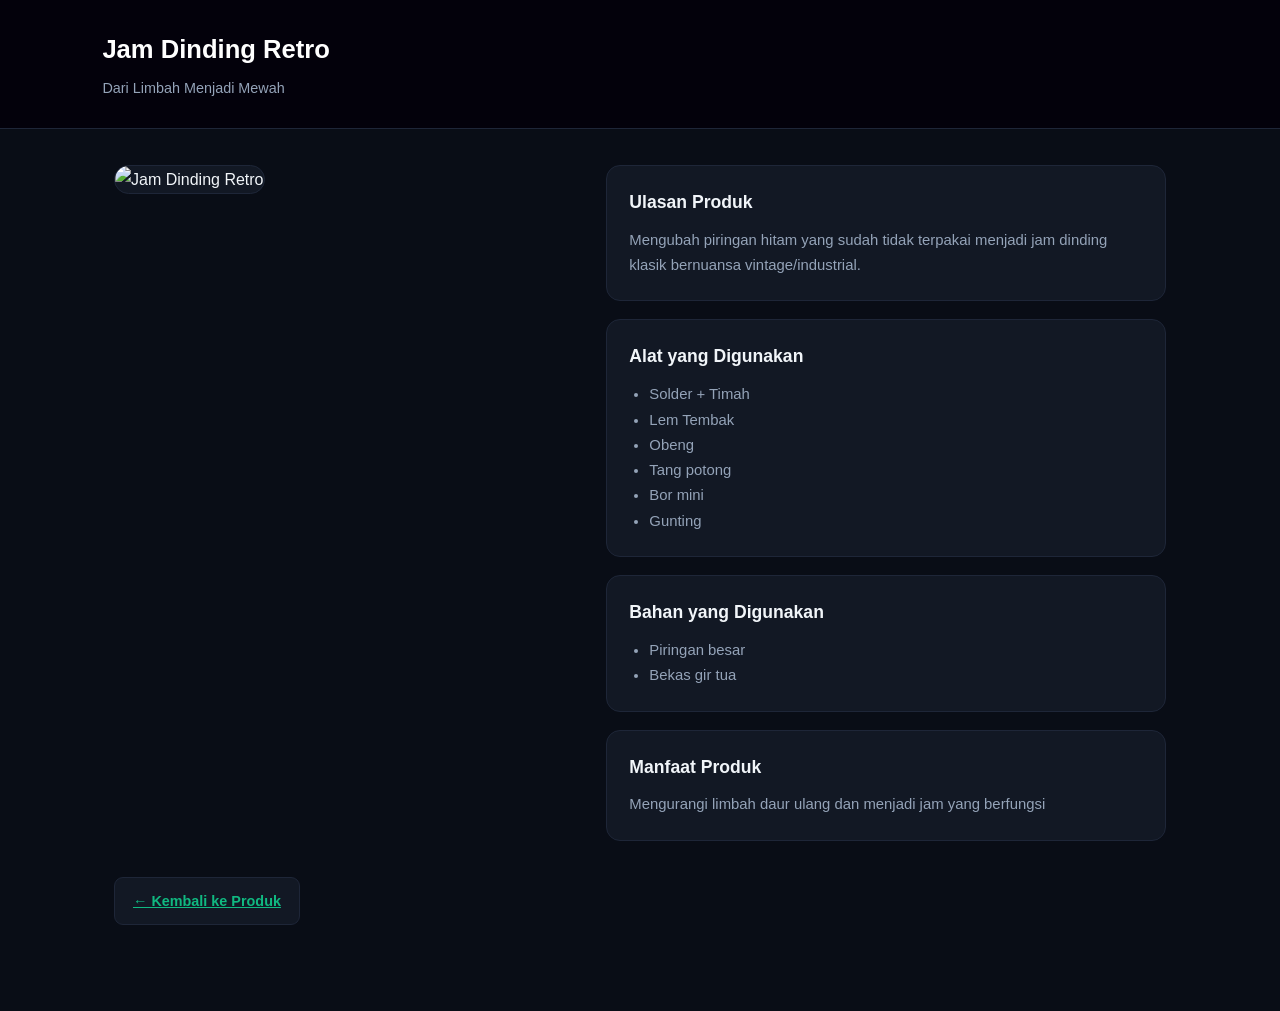
==== jam.html @ 7a1ee2af "Add files via upload" ====
<!doctype html>
<html lang="id">
  <head>
    <meta charset="UTF-8" />
    <meta name="viewport" content="width=device-width, initial-scale=1.0" />
    <title>Jam Dinding Retro</title>
    <link rel="stylesheet" href="produk.css" />
  </head>
  <body>
    <header>
      <h2>Jam Dinding Retro</h2>
      <p>Dari Limbah Menjadi Mewah</p>
    </header>

    <main>
      <div class="detail-layout">
        <div>
          <img
            class="detail-image"
            src="images/jam.jpg"
            alt="Jam Dinding Retro"
          />
        </div>

        <div>
          <div class="content-card">
            <h2>Ulasan Produk</h2>
            <p>
              Mengubah piringan hitam yang sudah tidak terpakai menjadi jam
              dinding klasik bernuansa vintage/industrial.
            </p>
          </div>

          <div class="content-card">
            <h2>Alat yang Digunakan</h2>
            <ul>
              <li>Solder + Timah</li>
              <li>Lem Tembak</li>
              <li>Obeng</li>
              <li>Tang potong</li>
              <li>Bor mini</li>
              <li>Gunting</li>
            </ul>
          </div>

          <div class="content-card">
            <h2>Bahan yang Digunakan</h2>
            <ul>
              <li>Piringan besar</li>
              <li>Bekas gir tua</li>
            </ul>
          </div>

          <div class="content-card">
            <h2>Manfaat Produk</h2>
            <p>Mengurangi limbah daur ulang dan menjadi jam yang berfungsi</p>
          </div>
        </div>
      </div>

      <a href="index.html#katalog" class="back-link">← Kembali ke Produk</a>
    </main>
  </body>
</html>
---- produk.css ----
* {
  margin: 0;
  padding: 0;
  box-sizing: border-box;
}
body {
  font-family: "Outfit", sans-serif;
  background: #090d16;
  color: #f1f5f9;
  line-height: 1.7;
}
header {
  background: #03010b;
  color: white;
  padding: 28px 8%;
  border-bottom: 1px solid #1e2638;
}
header h2 {
  font-family: "Space Grotesk", sans-serif;
  font-size: 1.6rem;
  margin-bottom: 4px;
}
header p {
  color: #94a3b8;
  font-size: 0.9rem;
}
main {
  max-width: 1100px;
  margin: 36px auto;
  padding: 0 24px 50px;
}
.detail-layout {
  display: grid;
  grid-template-columns: 1fr 1.2fr;
  gap: 26px;
  align-items: start;
}
.detail-image {
  width: 100%;
  height: 380px;
  object-fit: cover;
  border-radius: 16px;
  background: #121824;
  border: 1px solid #1e2638;
}
.content-card {
  background: #121824;
  padding: 22px;
  border-radius: 14px;
  margin-bottom: 18px;
  border: 1px solid #1e2638;
}
.content-card h2 {
  font-family: "Space Grotesk", sans-serif;
  color: #f1f5f9;
  font-size: 1.1rem;
  margin-bottom: 10px;
}
.content-card p,
.content-card li {
  color: #94a3b8;
  font-size: 0.93rem;
}
.content-card ul {
  padding-left: 20px;
}
.back-link {
  display: inline-block;
  background: #121824;
  color: #10b981;
  padding: 11px 18px;
  border-radius: 9px;
  margin-top: 18px;
  font-weight: 700;
  border: 1px solid #1e2638;
  font-size: 0.9rem;
}
.back-link:hover {
  background: #10b981;
  color: #051a12;
  border-color: #10b981;
}
@media (max-width: 720px) {
  .detail-layout {
    grid-template-columns: 1fr;
  }
  .detail-image {
    height: 260px;
  }
  header h2 {
    font-size: 1.35rem;
  }
}
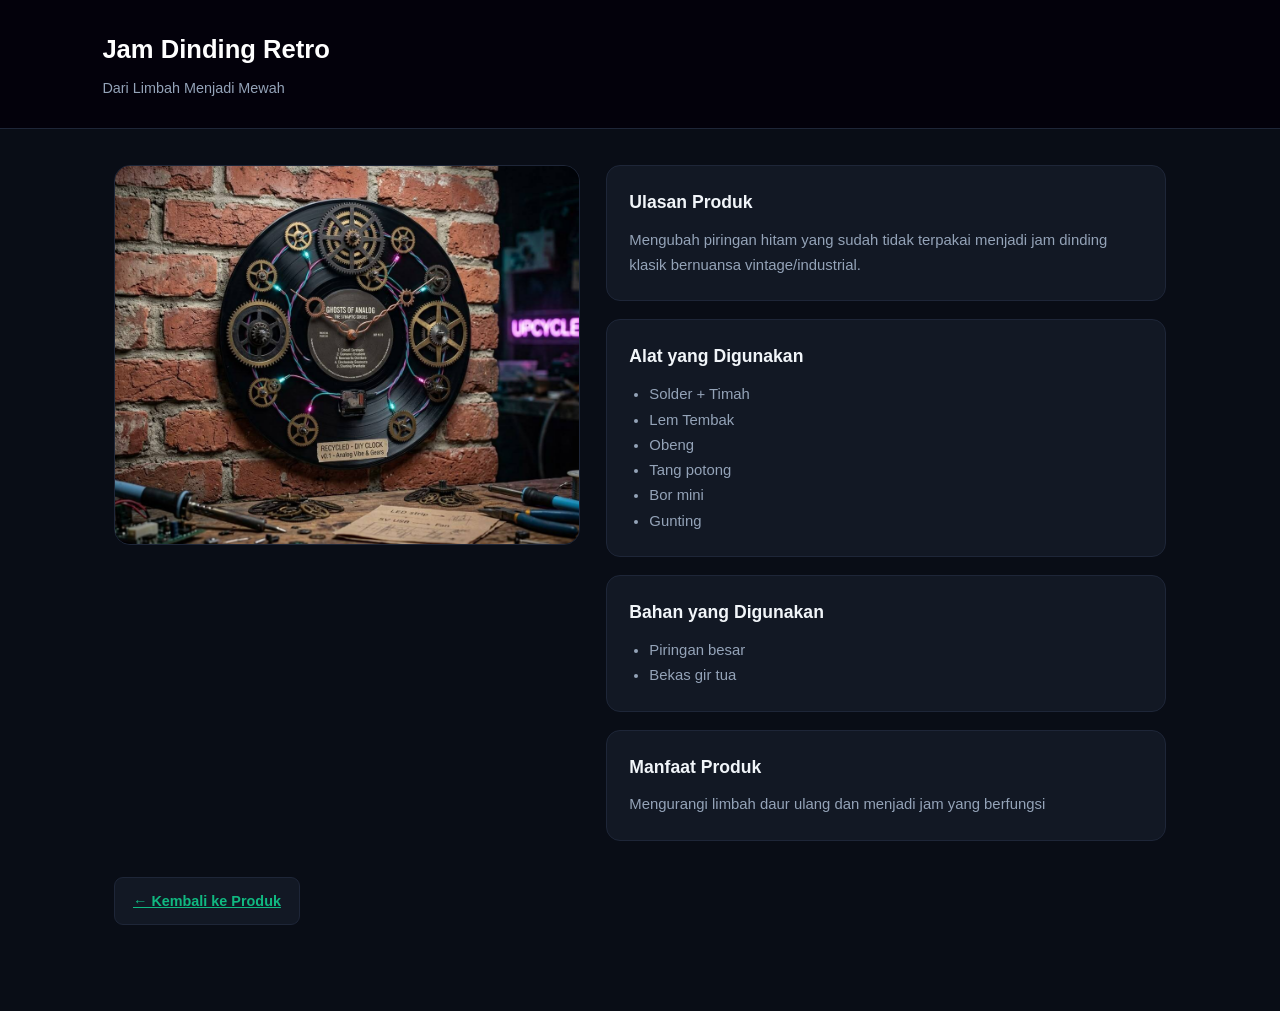
==== commit 25fc53f6: "Update jam.html" ====
--- a/jam.html
+++ b/jam.html
@@ -17,7 +17,7 @@
         <div>
           <img
             class="detail-image"
-            src="images/jam.jpg"
+            src="jam.jpg"
             alt="Jam Dinding Retro"
           />
         </div>
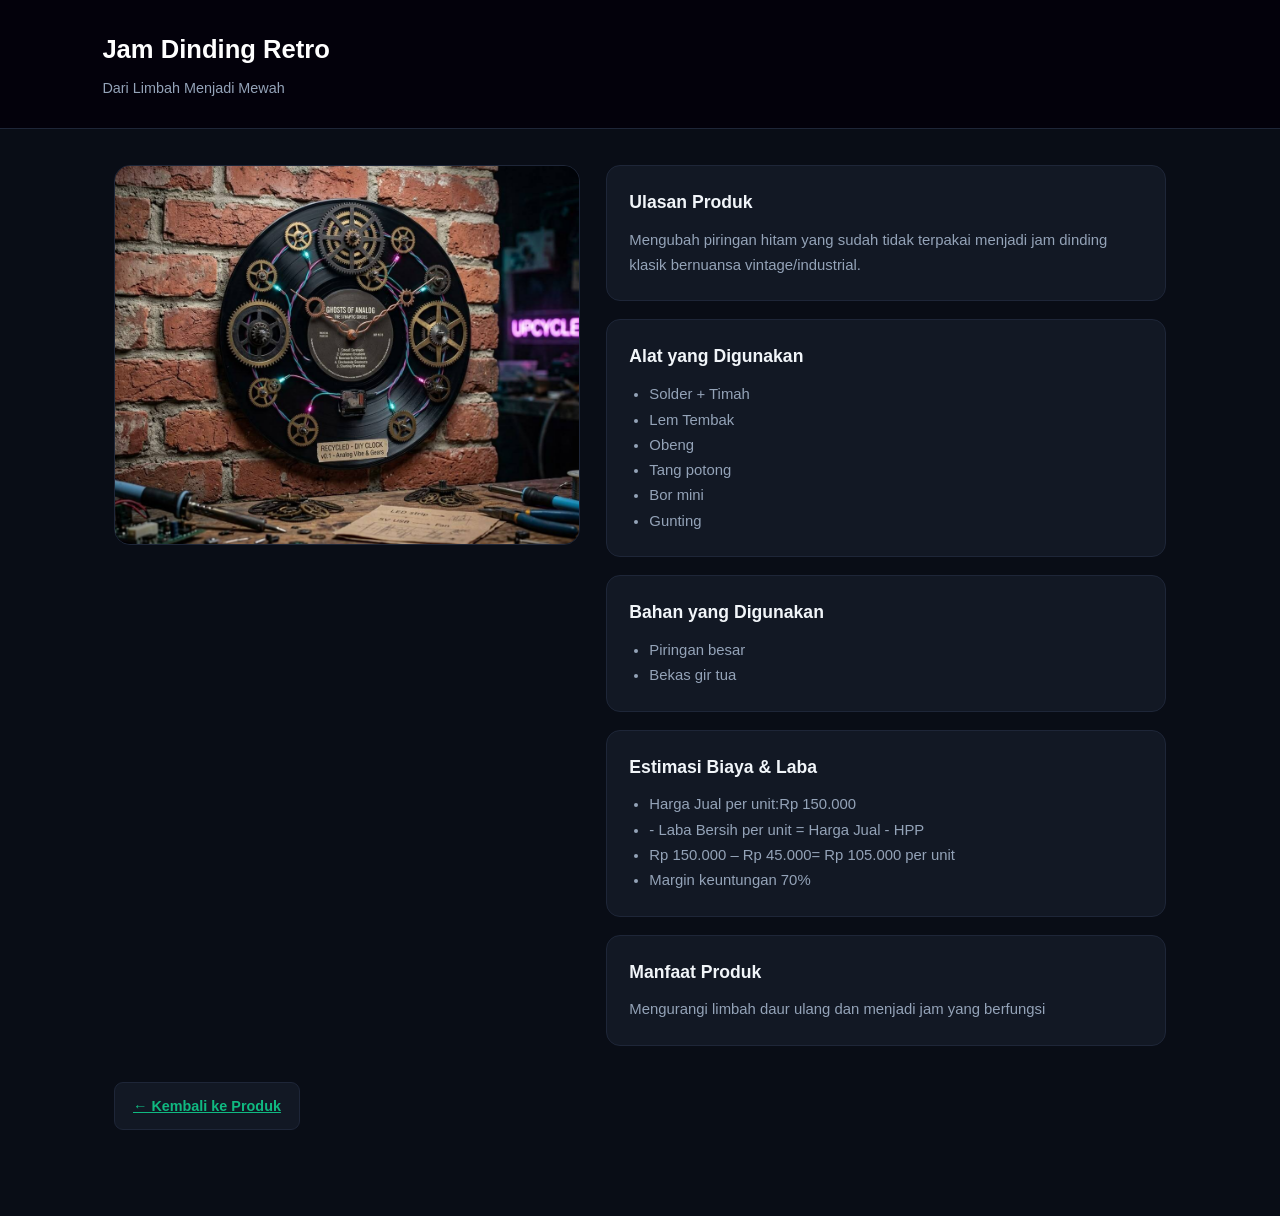
==== commit 5bb01128: "Update jam.html" ====
--- a/jam.html
+++ b/jam.html
@@ -52,6 +52,16 @@
           </div>
 
           <div class="content-card">
+            <h2>Estimasi Biaya & Laba</h2>
+            <ul>
+              <li>Harga Jual per unit:Rp 150.000</li>
+              <li>- Laba Bersih per unit = Harga Jual - HPP</li>
+              <li>Rp 150.000 – Rp 45.000= Rp 105.000 per unit</li>
+              <li>Margin   keuntungan 70%</li>
+            </ul>
+          </div>
+
+          <div class="content-card">
             <h2>Manfaat Produk</h2>
             <p>Mengurangi limbah daur ulang dan menjadi jam yang berfungsi</p>
           </div>
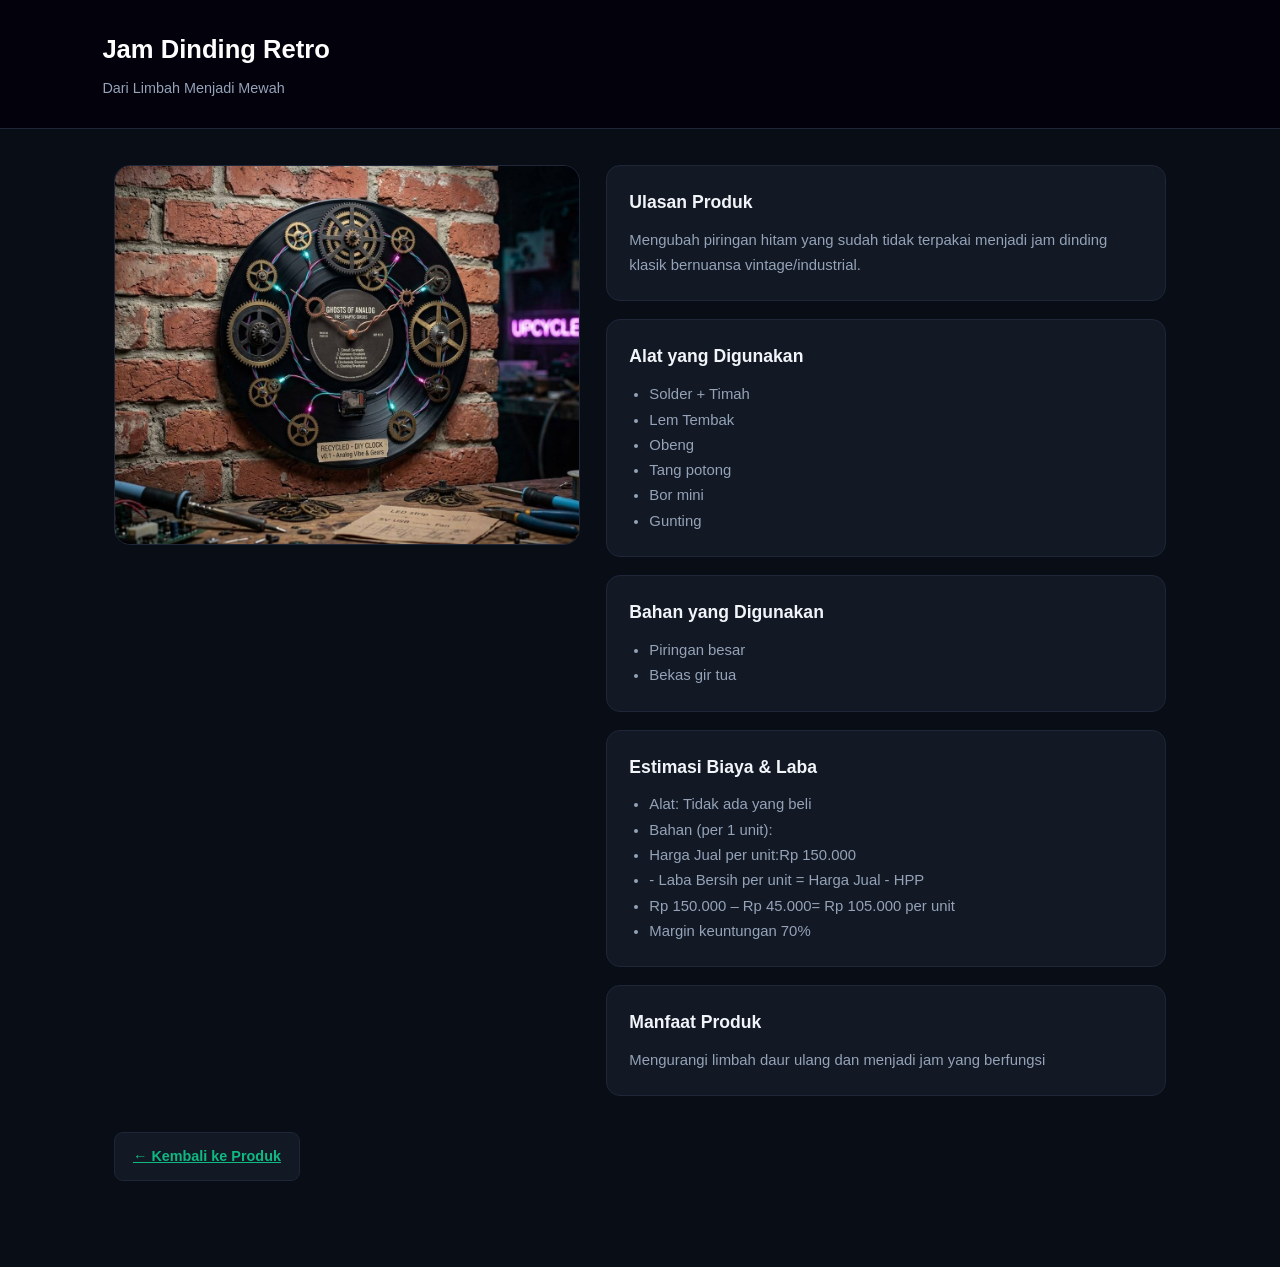
==== commit 22691d07: "Update jam.html" ====
--- a/jam.html
+++ b/jam.html
@@ -54,6 +54,8 @@
           <div class="content-card">
             <h2>Estimasi Biaya & Laba</h2>
             <ul>
+              <li>Alat: Tidak ada yang beli</li>
+              <li>Bahan (per 1 unit):</li>
               <li>Harga Jual per unit:Rp 150.000</li>
               <li>- Laba Bersih per unit = Harga Jual - HPP</li>
               <li>Rp 150.000 – Rp 45.000= Rp 105.000 per unit</li>
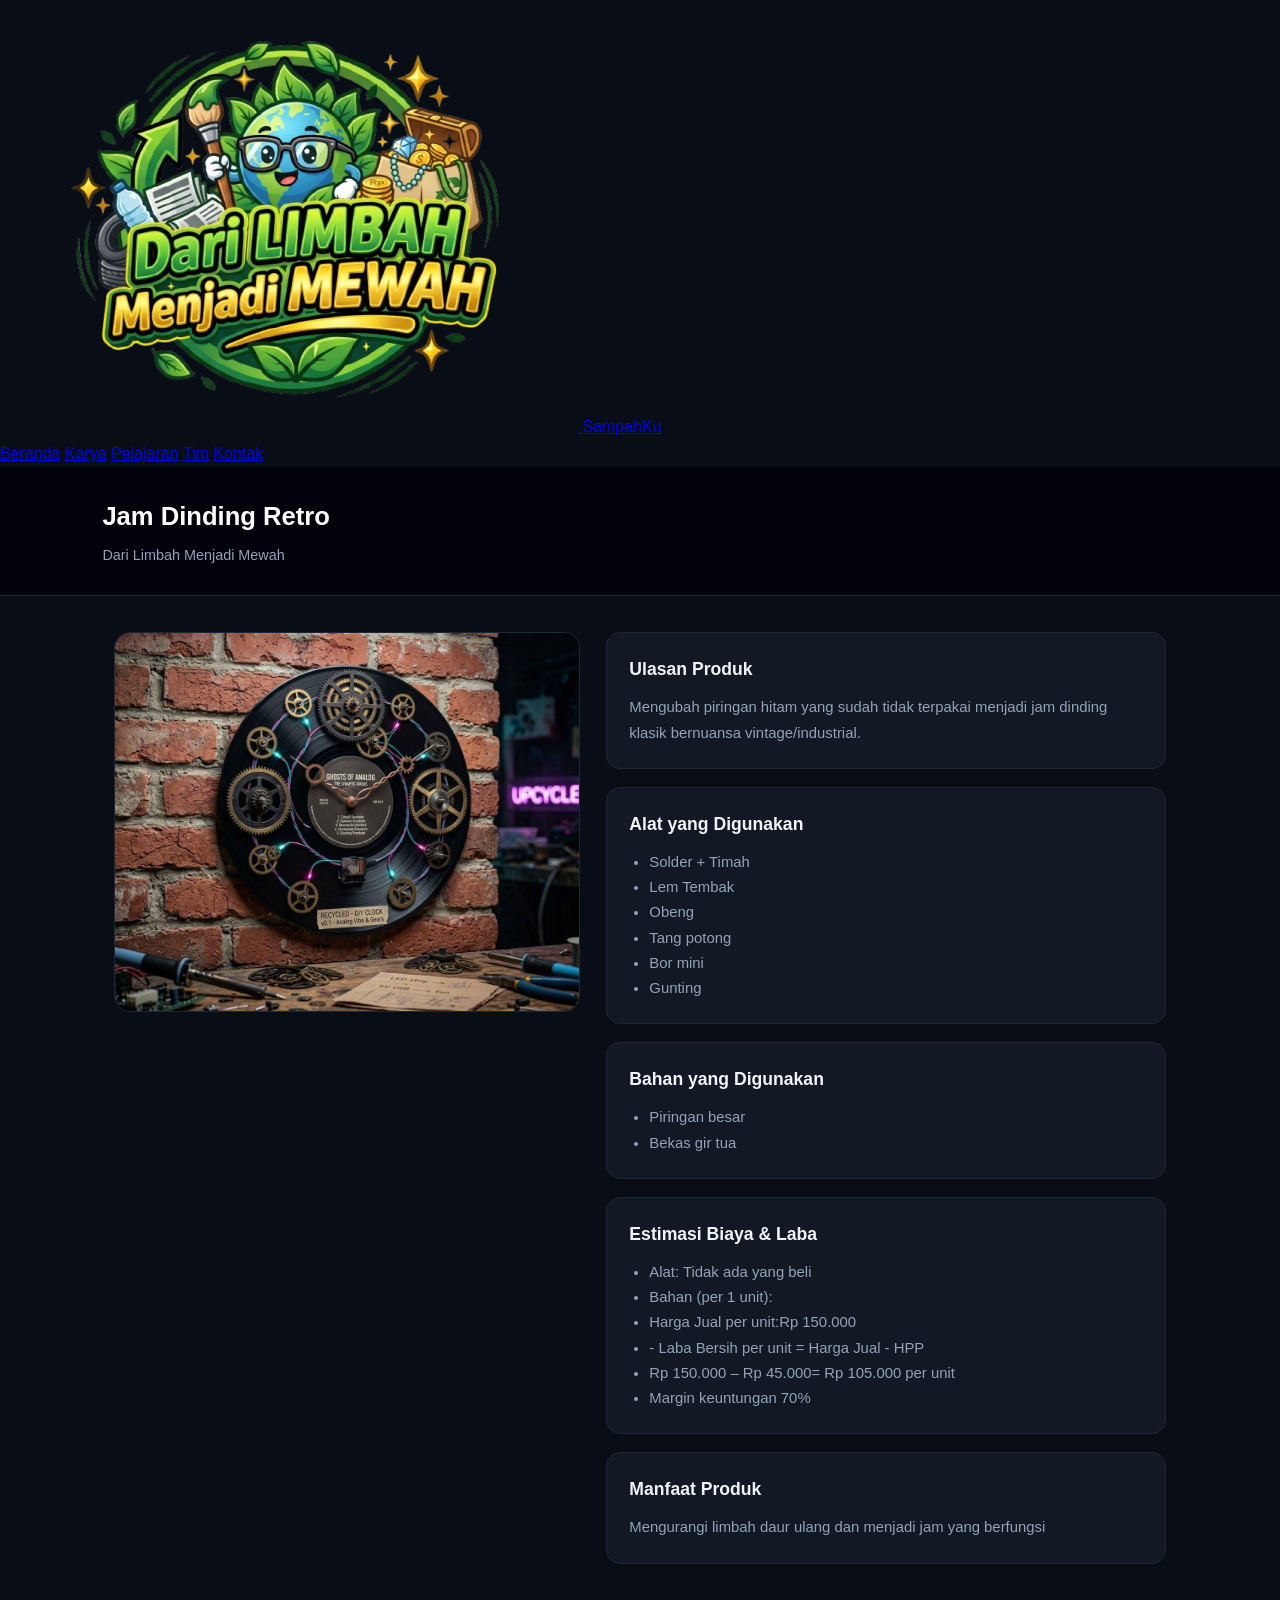
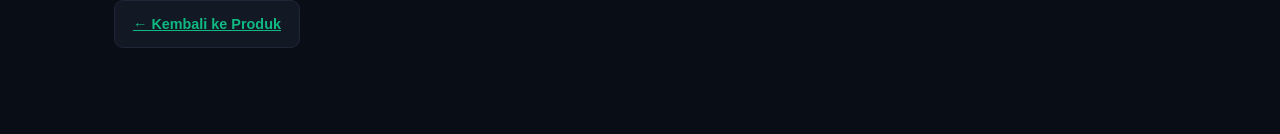
==== commit b0383261: "Update jam.html" ====
--- a/jam.html
+++ b/jam.html
@@ -7,6 +7,22 @@
     <link rel="stylesheet" href="produk.css" />
   </head>
   <body>
+  <div class="nav-wrapper">
+      <nav class="float-nav">
+        <a href="#hero" class="brand-logo">
+          <img src="logo_brand.png" alt="Logo" />
+          <span>SampahKu</span>
+        </a>
+        <div class="nav-menu">
+          <a href="#hero">Beranda</a>
+          <a href="#katalog">Karya</a>
+          <a href="#kolaborasi">Pelajaran</a>
+          <a href="#tim">Tim</a>
+          <a href="#kontak">Kontak</a>
+        </div>
+      </nav>
+    </div>
+
     <header>
       <h2>Jam Dinding Retro</h2>
       <p>Dari Limbah Menjadi Mewah</p>
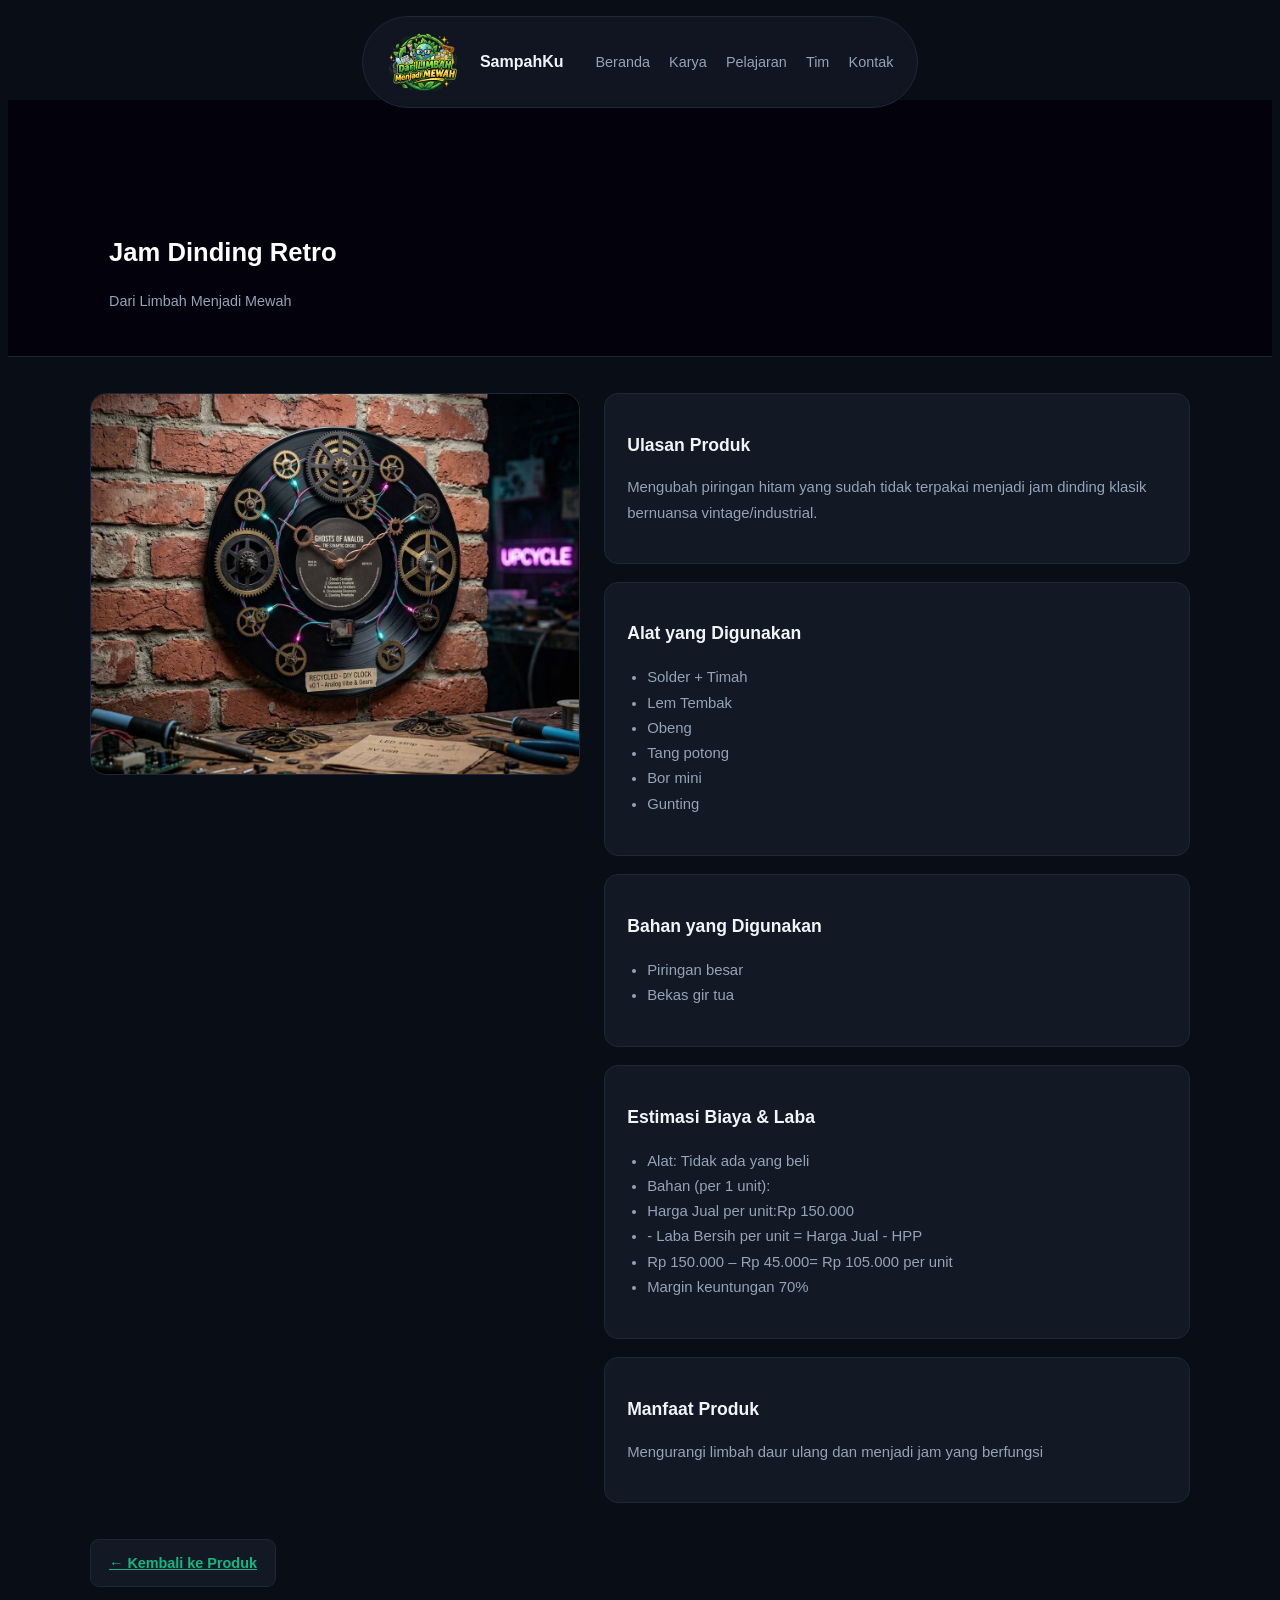
==== commit f9453548: "Update jam.html" ====
--- a/jam.html
+++ b/jam.html
@@ -9,16 +9,16 @@
   <body>
   <div class="nav-wrapper">
       <nav class="float-nav">
-        <a href="#hero" class="brand-logo">
+        <a href="index.html#beranda" class="brand-logo">
           <img src="logo_brand.png" alt="Logo" />
           <span>SampahKu</span>
         </a>
         <div class="nav-menu">
-          <a href="#hero">Beranda</a>
-          <a href="#katalog">Karya</a>
-          <a href="#kolaborasi">Pelajaran</a>
-          <a href="#tim">Tim</a>
-          <a href="#kontak">Kontak</a>
+        <a href="index.html#beranda">Beranda</a>
+        <a href="index.html#katalog">Karya</a>
+        <a href="index.html#kolaborasi">Pelajaran</a>
+        <a href="index.html#tim">Tim</a>
+        <a href="index.html#kontak">Kontak</a>
         </div>
       </nav>
     </div>
--- a/produk.css
+++ b/produk.css
@@ -1,7 +1,45 @@
-* {
-  margin: 0;
-  padding: 0;
-  box-sizing: border-box;
+.nav-wrapper {
+  position: sticky;
+  top: 1rem;
+  z-index: 100;
+  display: flex;
+  justify-content: center;
+  padding: 0 1rem;
+}
+.float-nav {
+  display: flex;
+  align-items: center;
+  gap: 2rem;
+  background: rgba(18, 24, 36, 0.85);
+  border: 1px solid #1e2638;
+  backdrop-filter: blur(12px);
+  padding: 0.6rem 1.5rem;
+  border-radius: 99px;
+}
+.brand-logo {
+  display: flex;
+  align-items: center;
+  gap: 0.6rem;
+  text-decoration: none;
+  color: #f1f5f9;
+  font-weight: 700;
+}
+.brand-logo img {
+  height: 70px;
+  width: auto;
+  object-fit: contain;
+}
+.nav-menu {
+  display: flex;
+  gap: 1.2rem;
+  font-size: 0.9rem;
+}
+.nav-menu a {
+  color: #94a3b8;
+  text-decoration: none;
+}
+.nav-menu a:hover {
+  color: #10b981;
 }
 body {
   font-family: "Outfit", sans-serif;
@@ -91,3 +129,5 @@
     font-size: 1.35rem;
   }
 }
+header { padding-top: 110px !important; }
+.float-nav { padding: 10px 24px 10px 14px !important; min-height: 52px; }
